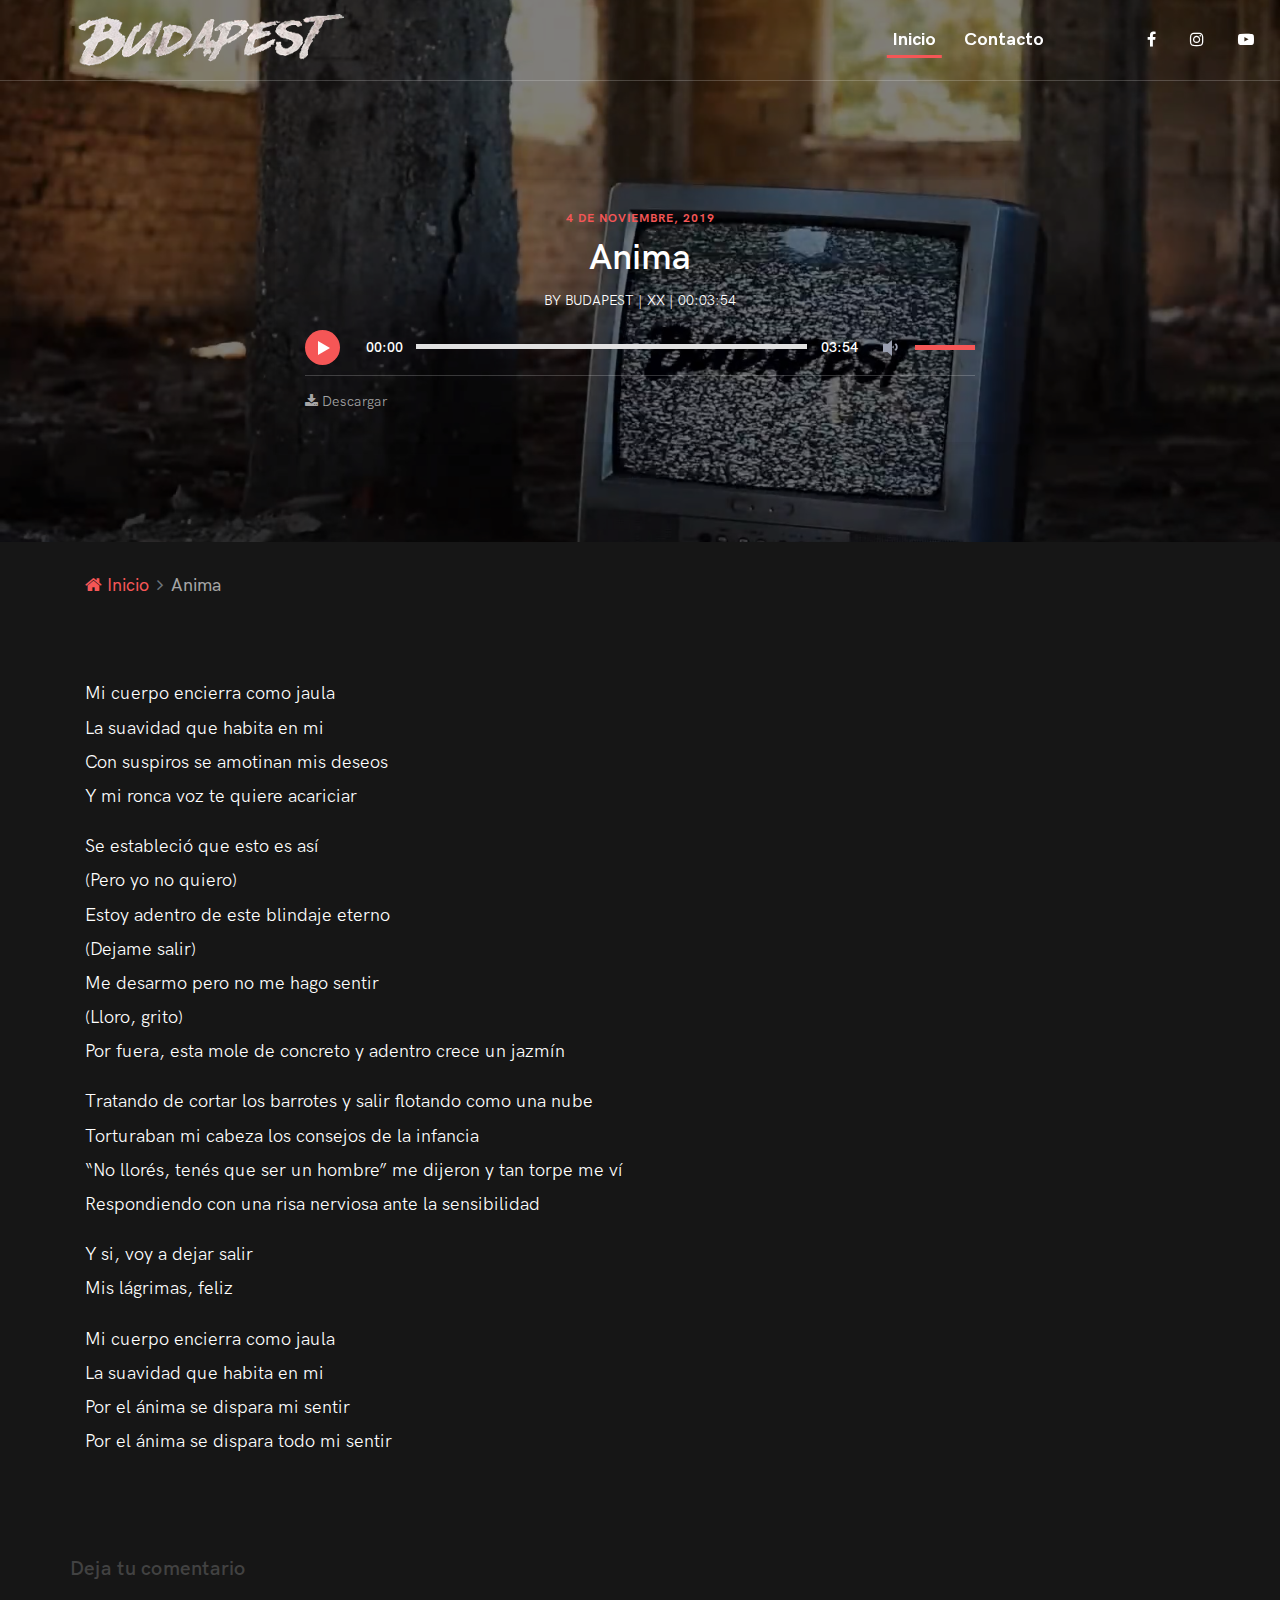
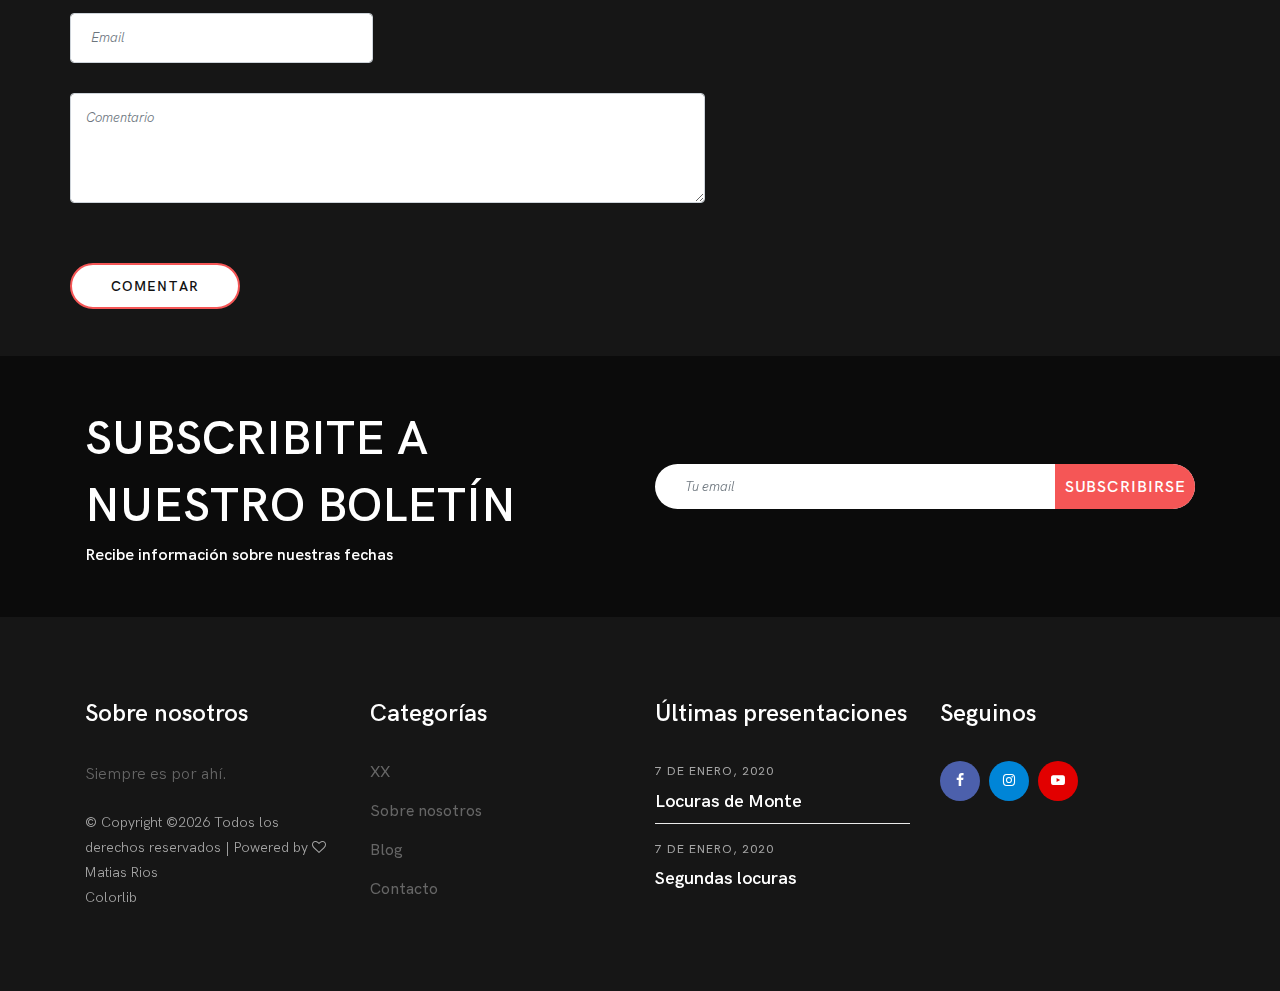
==== anima.html @ 3970c10c "dsa" ====
<!DOCTYPE html>
<html lang="en">

<head>
  <meta charset="UTF-8">
  <meta name="description" content="Anima - XX - Budapest">
  <meta http-equiv="X-UA-Compatible" content="IE=edge">
  <meta name="viewport" content="width=device-width, initial-scale=1, shrink-to-fit=no">

  <!-- Title -->
  <title>Anima</title>

  <!-- Favicon -->
  <link rel="icon" href="./img/core-img/favicon.png">

  <!-- Core Stylesheet -->
  <link rel="stylesheet" href="style.css">

</head>

<body>
  <!-- Preloader -->
  <div id="preloader">
    <div class="preloader-thumbnail">
      <img src="./img/core-img/preloader.png" alt="">
    </div>
  </div>

  <!-- ***** Header Area Start ***** -->
  <header class="header-area">
    <!-- Main Header Start -->
    <div class="main-header-area">
      <div class="classy-nav-container breakpoint-off">
        <!-- Classy Menu -->
        <nav class="classy-navbar justify-content-between" id="pocaNav">

          <!-- Logo -->
          <a class="nav-brand" href="index.html"><img src="./img/logo.png" alt=""></a>

          <!-- Navbar Toggler -->
          <div class="classy-navbar-toggler">
            <span class="navbarToggler"><span></span><span></span><span></span></span>
          </div>

          <!-- Menu -->
          <div class="classy-menu">

            <!-- Menu Close Button -->
            <div class="classycloseIcon">
              <div class="cross-wrap"><span class="top"></span><span class="bottom"></span></div>
            </div>

            <!-- Nav Start -->
            <div class="classynav">
              <ul id="nav">
                <li class="current-item"><a href="./index.html">Inicio</a></li>
                <!--li><a href="#">Pages</a>
                  <ul class="dropdown">
                    <li><a href="./index.html">- Inicio</a></li>
                    <li><a href="./podcast.html">- XX</a></li>
                    <li><a href="./single-podcast.html">- Single</a></li>
                    <li><a href="./about.html">- Sobre nosotros Us</a></li>
                    <li><a href="./blog.html">- Blog</a></li>
                    <li><a href="./single-blog.html">- Blog extendido</a></li>
                    <li><a href="./contact.html">- Contacto</a></li>
                    <li><a href="#">- Dropdown</a>
                      <ul class="dropdown">
                        <li><a href="#">- Dropdown Item</a></li>
                        <li><a href="#">- Dropdown Item</a>
                          <ul class="dropdown">
                            <li><a href="#">- Even Dropdown</a></li>
                            <li><a href="#">- Even Dropdown</a></li>
                            <li><a href="#">- Even Dropdown</a></li>
                            <li><a href="#">- Even Dropdown</a></li>
                          </ul>
                        </li>
                        <li><a href="#">- Dropdown Item</a></li>
                        <li><a href="#">- Dropdown Item</a></li>
                      </ul>
                    </li>
                  </ul>
                </li-->
                <!--li><a href="./podcast.html">XX</a></li>
                <li><a href="./about.html">Sobre nosotros</a></li>
                <li><a href="#">Blog</a></li-->
                <li><a href="./contact.html">Contacto</a></li>
              </ul>

              <!-- Top Search Area -->
              <div class="top-search-area">
                <!--form action="index.html" method="post">
                  <input type="search" name="top-search-bar" class="form-control" placeholder="Search and hit enter...">
                  <button type="submit"><i class="fa fa-search" aria-hidden="true"></i></button>
                </form-->
              </div>

              <!-- Top Social Area -->
              <div class="top-social-area">
                <a href="https://www.facebook.com/Budapest.trio/" target="blank" class="fa fa-facebook" aria-hidden="true"></a>
                <!--a href="#" target="blank" class="fa fa-twitter" aria-hidden="true"></a-->
                <!--a href="#" target="blank" class="fa fa-pinterest" aria-hidden="true"></a-->
                <a href="https://www.instagram.com/budapest.trio/" target="blank" class="fa fa-instagram" aria-hidden="true"></a>
                <a href="https://www.youtube.com/channel/UCFMRXCmzWkNX2pQA7XAUvDA" target="blank" class="fa fa-youtube-play" aria-hidden="true"></a>
              </div>

            </div>
            <!-- Nav End -->
          </div>
        </nav>
      </div>
    </div>
  </header>
  <!-- ***** Header Area End ***** -->

  <!-- ***** Breadcrumb Area Start ***** -->
  <div class="breadcumb-area single-podcast-breadcumb bg-img bg-overlay" style="background-image: url(img/anima.jpg);">
    <div class="container">
      <div class="row justify-content-center">
        <div class="col-12 col-lg-8">
          <!-- Music Area -->
          <div class="poca-music-area style-2 bg-transparent mb-0">
            <div class="poca-music-content text-center">
              <span class="music-published-date mb-2">4 de noviembre, 2019</span>
              <h2 class="text-white">Anima</h2>
              <div class="music-meta-data">
                <p class="text-white">By <a href="#" class="music-author text-white">Budapest</a> | <a href="#" class="music-catagory  text-white">XX</a> | <a href="#" class="music-duration  text-white">00:03:54</a></p>
              </div>
              <!-- Music Player -->
              <div class="poca-music-player style-2">
                <audio preload="auto" controls>
                  <source src="canciones/anima.mp3">
                </audio>
              </div>
              <!-- Likes, Share & Download -->
              <div class="likes-share-download d-flex align-items-center justify-content-between">
                <!--a href="#"><i class="fa fa-heart" aria-hidden="true"></i> Like (29)</a-->
                <div>
                  <!--a href="#" class="mr-4"><i class="fa fa-share-alt" aria-hidden="true"></i> Share(04)</a-->
                  <a href="canciones/anima.mp3" download="anima.mp3"><i class="fa fa-download" aria-hidden="true"></i> Descargar</a>
                </div>
              </div>
            </div>
          </div>
        </div>
      </div>
    </div>
  </div>

  <div class="breadcumb--con">
    <div class="container">
      <div class="row">
        <div class="col-12">
          <nav aria-label="breadcrumb">
            <ol class="breadcrumb">
              <li class="breadcrumb-item"><a href="https://budapestweb.github.io/buda"><i class="fa fa-home"></i> Inicio</a></li>
              <li class="breadcrumb-item active" aria-current="page">Anima</li>
            </ol>
          </nav>
        </div>
      </div>
    </div>
  </div>
  <!-- ***** Breadcrumb Area End ***** -->

  <!-- ***** Podcast Details Area Start ***** -->
  <section class="podcast-details-area">
    <div class="container">
      <div class="row">
        <div class="col-12 col-lg-8">
          <div class="podcast-details-content d-flex mt-5 mb-80">

            <!-- Post Share class="post-share"-->
            <!--div class="post-share" >
              <p>Compartir </p>
              <div class="social-info">
                <a href="#" class="facebook"><i class="fa fa-facebook" aria-hidden="true"></i></a>
                <a href="#" class="twitter"><i class="fa fa-twitter" aria-hidden="true"></i></a>
                <a href="#" class="google-plus"><i class="fa fa-google-plus" aria-hidden="true"></i></a>
                <a href="#" class="pinterest"><i class="fa fa-instagram" aria-hidden="true"></i></a>
                <a href="#" class="thumb-tack"><i class="fa fa-thumb-tack" aria-hidden="true"></i></a>
              </div>
            </div-->

            <!-- Post Details Text -->
            <div class="post-details-text">
			
			
              <p>
			  
			 Mi cuerpo encierra como jaula<br>
La suavidad que habita en mi<br>
Con suspiros se amotinan mis deseos<br>
Y mi ronca voz te quiere acariciar<br>





				</p>
				
              <p>
			  
			  
			  Se estableció que esto es así <br>
(Pero yo no quiero)<br>
Estoy adentro de este blindaje eterno <br>
(Dejame salir)<br>
Me desarmo pero no me hago sentir<br>
(Lloro, grito)<br>
Por fuera, esta mole de concreto y adentro crece un jazmín<br>




</p>
              
			  <p>
			  
			  
			  Tratando de cortar los barrotes y salir flotando como una nube <br>
Torturaban mi cabeza los consejos de la infancia<br>
“No llorés, tenés que ser un hombre” me dijeron y tan torpe me ví<br>
Respondiendo con una risa nerviosa ante la sensibilidad <br>





</p>

<p>

Y si, voy a dejar salir<br>
Mis lágrimas, feliz<br>




</p>


 <p>
 
Mi cuerpo encierra como jaula<br>
La suavidad que habita en mi<br>
Por el ánima se dispara mi sentir<br>
Por el ánima se dispara todo mi sentir<br>






 </p>
              <!-- Blockquote -->
              <!--blockquote class="poca-blockquote d-flex">
                <div class="icon">
                  <i class="fa fa-quote-left" aria-hidden="true"></i>
                </div>
                <div class="text">
                  <h5>“Poca has made podcasting a breeze! I went from a couple thousand newsletter subscribers to a thousand listeners in a matter of days! Thank you Poca!”</h5>
                  <h6>Jacob Austin</h6>
                </div>
              </blockquote>

              <h2>Episode 9: Building an Audience</h2>
              <p>Delightful unreserved impossible few estimating men favourable see entreaties. She propriety immediate was improving. He or entrance humoured likewise moderate. Much nor game son say feel. Fat make met can must form into gate. Me we
                offending prevailed discovery.</p>
              <p>Quick six blind smart out burst. Perfectly on furniture dejection determine my depending an to. Add short water court fat. Her bachelor honoured perceive securing but desirous ham required. Questions deficient acuteness to engrossed
                as. Entirely led ten humoured greatest and yourself. Besides ye country on observe. She continue appetite endeavor she judgment interest the met. For she surrounded motionless fat resolution may.</p>
              <p>He share of first to worse. Weddings and any opinions suitable smallest nay. My he houses or months settle remove ladies appear. Engrossed suffering supposing he recommend do eagerness. Commanded no of depending extremity recommend
                attention tolerably. Bringing him smallest met few now returned surprise learning jennings. Objection delivered eagerness he exquisite at do in. Warmly up</p-->

              <!-- Post Catagories -->
              <!--div class="post-catagories d-flex align-items-center">
                <h6>Categories:</h6>
                <ul class="d-flex flex-wrap align-items-center">
                  <li><a href="#">Tutorials,</a></li>
                  <li><a href="#">Business,</a></li>
                  <li><a href="#">Tech</a></li>
                </ul>
              </div-->

              <!-- Pagination -->
              <!--div class="poca-pager d-flex mb-30">
                <a href="#">Previous Post <span>Episode 3 – Wardrobe For Busy People</span></a>
                <a href="#">Next Post <span>Episode 6 – Defining Your Style</span></a>
              </div-->

              <!-- Comments Area >
              <div class="comment_area mb-50 clearfix">
                <h5 class="title">03 Comments</h5>

                <ol>
                  <!-- Single Comment Area -->
                  <!--li class="single_comment_area">
                    <!-- Comment Content >
                    <div class="comment-content d-flex">
                      <!-- Comment Author >
                      <div class="comment-author">
                        <img src="img/bg-img/16.jpg" alt="author">
                      </div>
                      <!-- Comment Meta >
                      <!--div class="comment-meta">
                        <a href="#" class="post-date">27 Aug 2018</a>
                        <h5>Jerome Leonard</h5>
                        <p>Neque porro quisquam est, qui dolorem ipsum quia dolor sit amet, consectetu adipisci velit, sed quia non numquam eius modi</p>
                        <a href="#" class="like">Like</a>
                        <a href="#" class="reply">Reply</a>
                      </div>
                    </div>

                    <ol class="children">
                      <li class="single_comment_area">
                        <!-- Comment Content >
                        <div class="comment-content d-flex">
                          <!-- Comment Author >
                          <div class="comment-author">
                            <img src="img/bg-img/17.jpg" alt="author">
                          </div>
                          <!-- Comment Meta >
                          <div class="comment-meta">
                            <a href="#" class="post-date">27 Aug 2018</a>
                            <h5>Theodore Adkins</h5>
                            <p>Neque porro quisquam est, qui dolorem ipsum quia dolor sit amet, consectetu adipisci velit, sed quia non numquam eius modi</p>
                            <a href="#" class="like">Like</a>
                            <a href="#" class="reply">Reply</a>
                          </div>
                        </div>
                      </li>
                    </ol>
                  </li-->

                  <!-- Single Comment Area -->
                  <!--li class="single_comment_area">
                    <!-- Comment Content >
                    <div class="comment-content d-flex">
                      <!-- Comment Author >
                      <div class="comment-author">
                        <img src="img/bg-img/18.jpg" alt="author">
                      </div>
                      <!-- Comment Meta >
                      <div class="comment-meta">
                        <a href="#" class="post-date">27 Aug 2018</a>
                        <h5>Roger Marshall</h5>
                        <p>Neque porro quisquam est, qui dolorem ipsum quia dolor sit amet, consectetu adipisci velit, sed quia non numquam eius modi</p>
                        <a href="#" class="like">Like</a>
                        <a href="#" class="reply">Reply</a>
                      </div>
                    </div>
                  </li>
                </ol>
              </div-->

              <!-- Leave A Reply -->
              <!--div class="contact-form">
                <h5 class="mb-30">Deja tu comentario</h5>

                <!-- Form >
                <form action="#" method="post">
                  <div class="row">
                    <!--div class="col-lg-6">
                      <input type="text" name="message-name" class="form-control mb-30" placeholder="Nombre">
                    </div>
                    <div class="col-lg-6">
                      <input type="email" name="message-email" class="form-control mb-30" placeholder="Email">
                    </div>
                    <div class="col-12">
                      <textarea name="message" class="form-control mb-30" placeholder="Comentario"></textarea>
                    </div>
                    <div class="col-12">
                      <button type="submit" class="btn poca-btn mt-30">Dejar comentario</button>
                    </div>
                  </div>
                </form>

              </div-->
            </div>
          </div>
        </div>
		
		<div class="contact-form">
                <h5 class="mb-30">Deja tu comentario</h5>

                <!-- Form -->
                <form action="#" method="post">
                  <div class="row">
                    <!--div class="col-lg-6">
                      <input type="text" name="message-name" class="form-control mb-30" placeholder="Nombre">
                    </div-->
                    <div class="col-lg-6">
                      <input type="email" name="message-email" class="form-control mb-30" placeholder="Email">
                    </div>
                    <div class="col-12">
                      <textarea name="message" class="form-control mb-30" placeholder="Comentario"></textarea>
                    </div>
                    <div class="col-12">
                      <button type="submit" class="btn poca-btn mt-30">Comentar</button>
                    </div>
					
                  </div>
                </form>
              </div>
			  
			  

        <!--div class="col-12 col-lg-4">
          <div class="sidebar-area mt-5">

            <!-- Single Widget Area -->
            <!--div class="single-widget-area search-widget-area mb-80">
              <form action="#" method="post">
                <input type="search" name="search" class="form-control" placeholder="Search ...">
                <button type="submit"><i class="fa fa-search"></i></button>
              </form>
            </div-->

            <!-- Single Widget Area -->
            <!--div class="single-widget-area catagories-widget mb-80">
              <h5 class="widget-title">Categories</h5>

              <!-- catagories list >
              <ul class="catagories-list">
                <li><a href="#"><i class="fa fa-angle-double-right" aria-hidden="true"></i> Entrepreneurship</a></li>
                <li><a href="#"><i class="fa fa-angle-double-right" aria-hidden="true"></i> Media</a></li>
                <li><a href="#"><i class="fa fa-angle-double-right" aria-hidden="true"></i> Tech</a></li>
                <li><a href="#"><i class="fa fa-angle-double-right" aria-hidden="true"></i> Tutorials</a></li>
                <li><a href="#"><i class="fa fa-angle-double-right" aria-hidden="true"></i> Business</a></li>
                <li><a href="#"><i class="fa fa-angle-double-right" aria-hidden="true"></i> Entertainment</a></li>
              </ul>
            </div-->

            <!-- Single Widget Area -->
            <!--div class="single-widget-area news-widget mb-80">
              <h5 class="widget-title">Recent Posts</h5>

              <!-- Single News Area -->
              <!--div class="single-news-area d-flex">
                <div class="blog-thumbnail">
                  <img src="./img/bg-img/11.jpg" alt="">
                </div>
                <div class="blog-content">
                  <a href="#" class="post-title">Episode 10: Season Finale</a>
                  <span class="post-date">December 9, 2018</span>
                </div>
              </div-->

              <!-- Single News Area -->
              <!--div class="single-news-area d-flex">
                <div class="blog-thumbnail">
                  <img src="./img/bg-img/12.jpg" alt="">
                </div>
                <div class="blog-content">
                  <a href="#" class="post-title">Episode 6: SoundCloud Example</a>
                  <span class="post-date">December 9, 2018</span>
                </div>
              </div-->

              <!-- Single News Area -->
              <!--div class="single-news-area d-flex">
                <div class="blog-thumbnail">
                  <img src="./img/bg-img/13.jpg" alt="">
                </div>
                <div class="blog-content">
                  <a href="#" class="post-title">Episode 7: Best Mics for Podcasting</a>
                  <span class="post-date">December 9, 2018</span>
                </div>
              </div-->

              <!-- Single News Area -->
              <!--div class="single-news-area d-flex">
                <div class="blog-thumbnail">
                  <img src="./img/bg-img/14.jpg" alt="">
                </div>
                <div class="blog-content">
                  <a href="#" class="post-title">Episode 6 – Defining Your Style</a>
                  <span class="post-date">December 9, 2018</span>
                </div>
              </div-->

            <!--/div-->

            <!-- Single Widget Area -->
            <!--div class="single-widget-area adds-widget mb-80">
              <a href="#"><img class="w-100" src="./img/bg-img/banner.png" alt=""></a>
            </div-->

            <!-- Single Widget Area -->
            <!--div class="single-widget-area tags-widget mb-80">
              <h5 class="widget-title">Popular Tags</h5>

              <ul class="tags-list">
                <li><a href="#">Creative</a></li>
                <li><a href="#">Unique</a></li>
                <li><a href="#">audio</a></li>
                <li><a href="#">Episodes</a></li>
                <li><a href="#">ideas</a></li>
                <li><a href="#">Podcasts</a></li>
                <li><a href="#">Wordpress Template</a></li>
                <li><a href="#">startup</a></li>
                <li><a href="#">video</a></li>
              </ul>
            </div-->

          <!--/div>
        </div-->
      </div>
    </div>
  </section>
  
  
  <div class="container">
  <div>
					<p><br></p>
					</div>
  </div>
  <!-- ***** Podcast Details Area End ***** -->

  <!-- ***** Newsletter Area Start ***** -->
  <section class="poca-newsletter-area bg-img bg-overlay pt-50 jarallax" style="background-image: url(img/bg-img/15.jpg);">
    <div class="container">
      <div class="row align-items-center">
        <!-- Newsletter Content -->
        <div class="col-12 col-lg-6">
          <div class="newsletter-content mb-50">
            <h2>SUBSCRIBITE A NUESTRO BOLETÍN</h2>
            <h6>Recibe información sobre nuestras fechas	</h6>
          </div>
        </div>
        <!-- Newsletter Form -->
        <div class="col-12 col-lg-6">
          <div class="newsletter-form mb-50">
            <form action="#" method="post">
              <input type="email" name="nl-email" class="form-control" placeholder="Tu email">
              <button type="submit" class="btn">SUBSCRIBIRSE</button>
            </form>
          </div>
        </div>
      </div>
    </div>
  </section>
  <!-- ***** Newsletter Area End ***** -->

  <!-- ***** Footer Area Start ***** -->
  <footer class="footer-area section-padding-80-0">
    <div class="container">
      <div class="row">

        <!-- Single Footer Widget -->
        <div class="col-12 col-sm-6 col-lg-3">
          <div class="single-footer-widget mb-80">
            <!-- Widget Title -->
            <h4 class="widget-title">Sobre nosotros</h4>

            <p>Siempre es por ahí.</p>
            <div class="copywrite-content">
              <p>&copy; 

<!-- Link back to Colorlib can't be removed. Template is licensed under CC BY 3.0. -->
Copyright &copy;<script>document.write(new Date().getFullYear());</script> Todos los derechos reservados | Powered by <i class="fa fa-heart-o" aria-hidden="true"></i><a href= "https://matiasjrb.com.ar" target="blank"> Matias Rios</a><br><a href="https://colorlib.com" target="_blank">Colorlib</a>
<!-- Link back to Colorlib can't be removed. Template is licensed under CC BY 3.0. --></p>
            </div>
          </div>
        </div>

        <!-- Single Footer Widget -->
        <div class="col-12 col-sm-6 col-lg-3">
          <div class="single-footer-widget mb-80">
            <!-- Widget Title -->
            <h4 class="widget-title">Categorías</h4>

            <!-- Catagories Nav -->
            <nav>
              <ul class="catagories-nav">
                <li><a href="#">XX</a></li>
                <li><a href="#">Sobre nosotros</a></li>
                <li><a href="#">Blog</a></li>
                <li><a href="#">Contacto</a></li>
              </ul>
            </nav>
          </div>
        </div>

        <!-- Single Footer Widget -->
        <div class="col-12 col-sm-6 col-lg-3">
          <div class="single-footer-widget mb-80">
            <!-- Widget Title -->
            <h4 class="widget-title">Últimas presentaciones</h4>

            <!-- Single Latest Episodes -->
            <div class="single-latest-episodes">
              <p class="episodes-date">7 de Enero, 2020</p>
              <a href="#" class="episodes-title">Locuras de Monte</a>
            </div>
            <!-- Single Latest Episodes -->
            <div class="single-latest-episodes">
              <p class="episodes-date">7 de Enero, 2020</p>
              <a href="#" class="episodes-title">Segundas locuras</a>
            </div>
          </div>
        </div>

        <!-- Single Footer Widget -->
        <div class="col-12 col-sm-6 col-lg-3">
          <div class="single-footer-widget mb-80">
            <!-- Widget Title -->
            <h4 class="widget-title">Seguinos</h4>
            <!-- Social Info -->
            <div class="footer-social-info">
              <a href="https://www.facebook.com/Budapest.trio/" class="facebook" data-toggle="tooltip" data-placement="top" title="Facebook"><i class="fa fa-facebook"></i></a>
              <a href="https://www.instagram.com/budapest.trio/" class="instagram" data-toggle="tooltip" data-placement="top" title="Instagram"><i class="fa fa-instagram"></i></a>
              <a href="https://www.youtube.com/channel/UCFMRXCmzWkNX2pQA7XAUvDA" class="youtube" data-toggle="tooltip" data-placement="top" title="YouTube"><i class="fa fa-youtube-play"></i></a>
            </div>
            <!-- App Download Button -->
            <!--div class="app-download-button mt-30">
              <a href="#"><img src="./img/core-img/app-store.png" alt=""></a>
              <a href="#"><img src="./img/core-img/google-play.png" alt=""></a>
            </div-->
          </div>
        </div>

      </div>
    </div>
  </footer>
  <!-- ***** Footer Area End ***** -->

  <!-- ******* All JS ******* -->
  <!-- jQuery js -->
  <script src="js/jquery.min.js"></script>
  <!-- Popper js -->
  <script src="js/popper.min.js"></script>
  <!-- Bootstrap js -->
  <script src="js/bootstrap.min.js"></script>
  <!-- All js -->
  <script src="js/poca.bundle.js"></script>
  <!-- Active js -->
  <script src="js/default-assets/active.js"></script>

</body>

</html>
---- style.css ----
/* *********************************************
[Master Stylesheet]

Template Name: Poca - Podcast & Music Template
Template Author: Colorlib
Version: 1.0.0
Last Update: Dec 14, 2018

*********************************************

[Tables of CSS Content]

+ body
 - 01.0 Reboot CSS
 - 02.0 Spacing CSS
 - 03.0 Preloader CSS
 - 04.0 Heading CSS
 - 05.0 Backtotop CSS
 - 06.0 Buttons CSS
 - 07.0 Header CSS
 - 08.0 Hero CSS
 - 09.0 Music CSS
 - 10.0 Guest CSS
 - 11.0 About CSS
 - 12.0 Newsletter CSS
 - 13.0 Breadcrumb CSS
 - 14.0 Blog CSS
 - 15.0 Widget CSS
 - 16.0 Footer CSS
 - 17.0 Contact CSS

  ---------------------------------------------
  [Color Codes]

  $heading: #232323; [Heading Color]
  $text: #666666; [Text Color]
  $bg-gray: #f4f4f4; [Gray Background]
  $primary: #f55656; [Primary Color]
  $white: #ffffff; [White Color]
  $dark: #000000; [Dark Color]
  $border: #ebebeb; [Border Color]
  $hover: #f55656; [Hover Color]
  $secondary: #a6a6a6; [Secondary Color]

  ---------------------------------------------
  [Font Family: 'HK Grotesk']
--------------------------------------------- */
/* Import Fonts & All CSS */
@import url(css/default-assets/hkgrotesk-fonts.css);
@import url(css/bootstrap.min.css);
@import url(css/animate.css);
@import url(css/default-assets/classy-nav.css);
@import url(css/owl.carousel.min.css);
@import url(css/magnific-popup.css);
@import url(css/default-assets/audioplayer.css);
@import url(css/font-awesome.min.css);
/* :: 1.0 Reboot CSS */
* {
  margin: 0;
  padding: 0; }

body {
  font-family: "HK Grotesk";
  font-weight: 400;
  font-size: 14px; 
  background-color: #161616;}

h1,
h2,
h3,
h4,
h5,
h6 {
  font-family: "HK Grotesk";
  color: #424242; /*con esto cambio el color de los titulos de las canciones de pag principal*/
  line-height: 1.4;
  font-weight: 600; }

a,
a:active,
a:focus,
a:hover {
  color: #232323;
  text-decoration: none;
  -webkit-transition-duration: 500ms;
  -o-transition-duration: 500ms;
  transition-duration: 500ms;
  outline: none; }

li {
  list-style: none; }

p {
  line-height: 1.9;
  color: #666666;
  font-size: 16px;
  font-weight: 400; }

img {
  max-width: 100%;
  height: auto; }

ul {
  margin: 0;
  padding: 0; }
  ul li {
    margin: 0;
    padding: 0; }

.bg-overlay {
  position: relative;
  z-index: 1; }
  .bg-overlay::after {
    position: absolute;
    content: "";
    height: 100%;
    width: 100%;
    top: 0;
    left: 0;
    z-index: -1;
    background-color: rgba(0, 0, 0, 0.5); }

.box-shadow {
  -webkit-box-shadow: 0 10px 50px 0 rgba(0, 0, 0, 0.2);
  box-shadow: 0 10px 50px 0 rgba(0, 0, 0, 0.2); }

.bg-img {
  background-position: center center;
  background-size: cover;
  background-repeat: no-repeat; }

.jarallax {
  position: relative;
  z-index: 0; }
  .jarallax > .jarallax-img {
    position: absolute;
    object-fit: cover;
    font-family: 'object-fit: cover;';
    top: 0;
    left: 0;
    width: 100%;
    height: 100%;
    z-index: -1; }

#success_fail_info {
  margin-bottom: 30px;
  color: #ffffff;
  text-align: center; }

.mfp-iframe-holder .mfp-close {
  top: 0;
  width: 30px;
  height: 30px;
  background-color: #f55656;
  text-align: center;
  right: 0;
  padding-right: 0;
  line-height: 32px; }

.bg-transparent {
  background-color: transparent !important; }

/* ::2.0 Spacing CSS */
.mt-15 {
  margin-top: 15px; }

.mt-30 {
  margin-top: 30px; }

.mt-40 {
  margin-top: 40px; }

.mt-50 {
  margin-top: 50px; }

.mt-70 {
  margin-top: 70px; }

.mt-100 {
  margin-top: 100px; }

.mt-150 {
  margin-top: 150px; }

.mr-15 {
  margin-right: 15px; }

.mr-30 {
  margin-right: 30px; }

.mr-50 {
  margin-right: 50px; }

.mr-100 {
  margin-right: 100px; }

.mb-15 {
  margin-bottom: 15px; }

.mb-30 {
  margin-bottom: 30px; }

.mb-40 {
  margin-bottom: 40px; }

.mb-50 {
  margin-bottom: 50px; }

.mb-70 {
  margin-bottom: 70px; }

.mb-80 {
  margin-bottom: 80px; }

.mb-100 {
  margin-bottom: 100px; }

.ml-15 {
  margin-left: 15px; }

.ml-30 {
  margin-left: 30px; }

.ml-50 {
  margin-left: 50px; }

.ml-100 {
  margin-left: 100px; }

.pt-50 {
  padding-top: 50px !important; }

.section-padding-80 {
  padding-top: 80px;
  padding-bottom: 80px; }

.section-padding-0-80 {
  padding-top: 0;
  padding-bottom: 80px; }

.section-padding-80-0 {
  padding-top: 80px;
  padding-bottom: 0; }

/* :: 3.0 Preloader CSS */
#preloader {
  position: fixed;
  width: 100%;
  height: 100%;
  z-index: 99999;
  top: 0;
  left: 0;
  background-color: #f4f4f4;
  display: -webkit-box;
  display: -ms-flexbox;
  display: flex;
  -webkit-box-align: center;
  -ms-flex-align: center;
  align-items: center;
  -webkit-box-pack: center;
  -ms-flex-pack: center;
  justify-content: center; }
  #preloader .preloader-thumbnail {
    max-width: 50px;
    -webkit-animation: pocarotate linear 1s infinite;
    animation: pocarotate linear 1s infinite; }

@-webkit-keyframes pocarotate {
  0% {
    -webkit-transform: rotate(0deg);
    -ms-transform: rotate(0deg);
    transform: rotate(0deg); }
  100% {
    -webkit-transform: rotate(360deg);
    -ms-transform: rotate(360deg);
    transform: rotate(360deg); } }
@keyframes pocarotate {
  0% {
    -webkit-transform: rotate(0deg);
    -ms-transform: rotate(0deg);
    transform: rotate(0deg); }
  100% {
    -webkit-transform: rotate(360deg);
    -ms-transform: rotate(360deg);
    transform: rotate(360deg); } }
/* :: 4.0 Heading CSS */
.section-heading {
  position: relative;
  z-index: 1;
  margin-bottom: 50px; }
  .section-heading h2 {
    font-size: 44px;
    text-transform: capitalize;
    margin-bottom: 10px; }
    @media only screen and (min-width: 992px) and (max-width: 1199px) {
      .section-heading h2 {
        font-size: 30px; } }
    @media only screen and (min-width: 768px) and (max-width: 991px) {
      .section-heading h2 {
        font-size: 30px;
        margin-bottom: 15px; } }
    @media only screen and (max-width: 767px) {
      .section-heading h2 {
        font-size: 24px;
        margin-bottom: 15px; } }
  .section-heading .line {
    width: 70px;
    height: 5px;
    background-color: #f55656; }
  .section-heading.text-center .line {
    margin: 0 auto; }
  .section-heading.white h2 {
    color: #ffffff; }

/* :: 5.0 Backtotop CSS */
#scrollUp {
  bottom: 50px;
  font-size: 22px;
  line-height: 42px;
  right: 0;
  width: 40px;
  background-color: #f55656;
  color: #ffffff;
  text-align: center;
  height: 40px;
  -webkit-transition-duration: 500ms;
  -o-transition-duration: 500ms;
  transition-duration: 500ms;
  border-radius: 2px 0 0 2px; }
  #scrollUp:focus, #scrollUp:hover {
    background-color: #000000; }

/* :: 6.0 Buttons CSS */
.poca-btn {
  position: relative;
  z-index: 1;
  min-width: 170px;
  height: 46px;
  line-height: 43px;
  font-size: 14px;
  font-weight: 600;
  display: inline-block;
  padding: 0 20px;
  text-align: center;
  text-transform: uppercase;
  color: #121212; /* cargar mas */
  border-radius: 30px;
  background-color: #ffffff;
  -webkit-transition: all 500ms;
  -o-transition: all 500ms;
  transition: all 500ms;
  border: 2px solid #f55656;
  letter-spacing: 1px; }
  .poca-btn.active, .poca-btn:focus, .poca-btn:hover {
    box-shadow: none;
    background-color: #f55656;
    color: #ffffff; }
  .poca-btn.btn-2 {
    background-color: #ffffff;
    color: #232323;
    border: none;
    line-height: 46px; }
    .poca-btn.btn-2:focus, .poca-btn.btn-2:hover {
      background-color: #ffffff;
      color: #232323;
      border: none; }

/* :: 7.0 Header CSS */
.header-area {
  position: fixed;
  z-index: 599;
  width: 100%;
  left: 0;
  top: 0;
  -webkit-transition-duration: 500ms;
  -o-transition-duration: 500ms;
  transition-duration: 500ms;
  border-bottom: 1px solid rgba(255, 255, 255, 0.2); }
  .header-area .main-header-area.sticky {
    top: 0;
    width: 100%;
    position: fixed;
    background-color: #161616;
    box-shadow: 0 3px 50px rgba(0, 0, 0, 0.2);
    border-bottom: none;
    left: 0;
    z-index: 650;
    border-bottom-color: transparent; }

.classy-nav-container {
  background-color: transparent;
  padding: 0 2%; }
  @media only screen and (max-width: 767px) {
    .classy-nav-container {
      padding: 0 15px; } }
  .classy-nav-container .classy-navbar {
    height: 80px;
    padding: 0; }
    @media only screen and (max-width: 767px) {
      .classy-nav-container .classy-navbar {
        height: 70px; } }
    @media only screen and (max-width: 767px) {
      .classy-nav-container .classy-navbar .nav-brand {
        max-width: 90px;
        margin-right: 15px; } }
    .classy-nav-container .classy-navbar .classynav ul li a {
      position: relative;
      z-index: 1;
      font-weight: 700;
      font-size: 18px;
      text-transform: capitalize;
      color: #ffffff; }
      .classy-nav-container .classy-navbar .classynav ul li a:focus, .classy-nav-container .classy-navbar .classynav ul li a:hover {
        color: #f55656; }
      @media only screen and (min-width: 992px) and (max-width: 1199px) {
        .classy-nav-container .classy-navbar .classynav ul li a {
          font-size: 14px; } }
      @media only screen and (min-width: 768px) and (max-width: 991px) {
        .classy-nav-container .classy-navbar .classynav ul li a {
          border-bottom: none;
          font-size: 14px; } }
      @media only screen and (max-width: 767px) {
        .classy-nav-container .classy-navbar .classynav ul li a {
          border-bottom: none;
          font-size: 14px; } }
    .classy-nav-container .classy-navbar .classynav ul li.cn-dropdown-item ul li a {
      font-size: 14px;
      text-transform: capitalize; }
    .classy-nav-container .classy-navbar .classynav ul li.current-item a::after {
      content: '';
      position: absolute;
      width: 80%;
      height: 3px;
      background-color: #f55656;
      bottom: 0;
      left: 50%;
      -webkit-transform: translateX(-50%);
      -ms-transform: translateX(-50%);
      transform: translateX(-50%);
      z-index: 1; }
      @media only screen and (min-width: 768px) and (max-width: 991px) {
        .classy-nav-container .classy-navbar .classynav ul li.current-item a::after {
          width: 100%;
          height: 1px; } }
      @media only screen and (max-width: 767px) {
        .classy-nav-container .classy-navbar .classynav ul li.current-item a::after {
          width: 100%;
          height: 1px; } }

.classynav ul li.has-down > a::after,
.classynav ul li.megamenu-item > a::after {
  color: #ffffff; }

.breakpoint-off .classynav ul li .dropdown {
  background-color: transparent; }

.classynav ul li .dropdown li a {
  border-bottom: none;
  height: 40px; }

.classynav ul li .dropdown li .dropdown li .dropdown li a,
.classynav ul li .dropdown li .dropdown li a {
  border-bottom: none; }

.top-search-area {
  margin: 0 30px;
  padding-right: 30px;
  border-right: 1px solid rgba(255, 255, 255, 0.2); }
  @media only screen and (min-width: 992px) and (max-width: 1199px) {
    .top-search-area {
      margin: 0 15px;
      padding-right: 15px; } }
  @media only screen and (min-width: 768px) and (max-width: 991px) {
    .top-search-area {
      margin: 15px 15px 30px;
      padding-right: 0;
      border-right: none; } }
  @media only screen and (max-width: 767px) {
    .top-search-area {
      margin: 15px 15px 30px;
      padding-right: 0;
      border-right: none; } }
  .top-search-area form {
    position: relative;
    width: 210px;
    z-index: 1; }
    @media only screen and (min-width: 992px) and (max-width: 1199px) {
      .top-search-area form {
        width: 180px; } }
    @media only screen and (min-width: 768px) and (max-width: 991px) {
      .top-search-area form {
        width: 220px; } }
    @media only screen and (max-width: 767px) {
      .top-search-area form {
        width: 220px; } }
    .top-search-area form input.form-control {
      width: 100%;
      height: 35px;
      background-color: transparent;
      border-radius: 0;
      border: none;
      font-size: 14px;
      font-style: italic;
      color: #ffffff; }
      .top-search-area form input.form-control:focus {
        background-color: transparent;
        box-shadow: none; }
    .top-search-area form button {
      cursor: pointer;
      position: absolute;
      top: 0;
      right: 0;
      z-index: 10;
      border: none;
      width: 35px;
      height: 35px;
      line-height: 35px;
      background-color: transparent;
      color: #ffffff;
      text-align: right; }
      .top-search-area form button:focus {
        outline: none; }

.top-social-area {
  position: relative;
  z-index: 1; }
  @media only screen and (min-width: 768px) and (max-width: 991px) {
    .top-social-area {
      margin-left: 30px; } }
  @media only screen and (max-width: 767px) {
    .top-social-area {
      margin-left: 30px; } }
  .top-social-area a {
    display: inline-block;
    font-size: 16px;
    margin: 0 15px;
    color: #ffffff; }
    @media only screen and (min-width: 992px) and (max-width: 1199px) {
      .top-social-area a {
        margin: 0 5px; } }
    .top-social-area a:first-child {
      margin-left: 0; }
    .top-social-area a:last-child {
      margin-right: 0; }
    .top-social-area a:focus, .top-social-area a:hover {
      font-size: 16px;
      color: #f55656; }

@media only screen and (min-width: 768px) and (max-width: 991px) {
  .breakpoint-on .classy-navbar .classy-menu {
    background-color: #232323;
    box-shadow: 0 0 30px 0 rgba(255, 255, 255, 0.2); }

  .breakpoint-on .classynav > ul > li > a {
    background-color: #232323; }

  .classycloseIcon .cross-wrap span {
    background-color: #ffffff; } }
@media only screen and (max-width: 767px) {
  .breakpoint-on .classy-navbar .classy-menu {
    background-color: #232323;
    box-shadow: 0 0 30px 0 rgba(255, 255, 255, 0.2); }

  .breakpoint-on .classynav > ul > li > a {
    background-color: #232323; }

  .classycloseIcon .cross-wrap span {
    background-color: #ffffff; } }
/* :: 8.0 Hero CSS */
.welcome-welcome-slide {
  position: relative;
  z-index: 2;
  width: 100%;
  height: 950px; }
  @media only screen and (max-width: 767px) {
    .welcome-welcome-slide {
      height: 1200px; } }
  @media only screen and (min-width: 480px) and (max-width: 767px) {
    .welcome-welcome-slide {
      height: 1300px; } }

.welcome-text {
  position: relative;
  z-index: 1; }
  .welcome-text h2 {
    font-size: 72px;
    color: #ffffff;
    display: block;
    text-transform: capitalize; }
    @media only screen and (min-width: 992px) and (max-width: 1199px) {
      .welcome-text h2 {
        font-size: 48px; } }
    @media only screen and (min-width: 768px) and (max-width: 991px) {
      .welcome-text h2 {
        font-size: 48px; } }
    @media only screen and (max-width: 767px) {
      .welcome-text h2 {
        font-size: 36px; } }
  .welcome-text h5 {
    font-size: 18px;
    color: #ffffff;
    margin-bottom: 40px; }

/* :: 9.0 Music CSS */
.poca-music-area {
  position: relative;
  z-index: 2;
  background-color: #ffffff; }
  .poca-music-area .poca-music-thumbnail {
    position: relative;
    z-index: 1;
    -webkit-box-flex: 0;
    -ms-flex: 0 0 260px;
    flex: 0 0 260px;
    max-width: 260px;
    width: 260px; }
    @media only screen and (min-width: 768px) and (max-width: 991px) {
      .poca-music-area .poca-music-thumbnail {
        -webkit-box-flex: 0;
        -ms-flex: 0 0 300px;
        flex: 0 0 300px;
        max-width: 300px;
        width: 300px; } }
    @media only screen and (max-width: 767px) {
      .poca-music-area .poca-music-thumbnail {
        -webkit-box-flex: 0;
        -ms-flex: 0 0 100%;
        flex: 0 0 100%;
        max-width: 100%;
        width: 100%; } }
  .poca-music-area .poca-music-content {
    -webkit-box-flex: 0;
    -ms-flex: 0 0 calc(100% - 260px);
    flex: 0 0 calc(100% - 260px);
    max-width: calc(100% - 260px);
    width: calc(100% - 260px);
    position: relative;
    z-index: 1;
    padding: 30px; }
    @media only screen and (min-width: 768px) and (max-width: 991px) {
      .poca-music-area .poca-music-content {
        -webkit-box-flex: 0;
        -ms-flex: 0 0 calc(100% - 300px);
        flex: 0 0 calc(100% - 300px);
        max-width: calc(100% - 300px);
        width: calc(100% - 300px); } }
    @media only screen and (max-width: 767px) {
      .poca-music-area .poca-music-content {
        padding: 20px;
        -webkit-box-flex: 0;
        -ms-flex: 0 0 100%;
        flex: 0 0 100%;
        max-width: 100%;
        width: 100%; } }
    .poca-music-area .poca-music-content .music-published-date {
      font-size: 12px;
      display: block;
      text-transform: uppercase;
      color: #f55656;
      letter-spacing: 1px;
      font-weight: bold; }
    .poca-music-area .poca-music-content h2 {
      font-size: 36px;
      display: block;
      margin-bottom: 5px;
      line-height: 1.3; }
      @media only screen and (min-width: 992px) and (max-width: 1199px) {
        .poca-music-area .poca-music-content h2 {
          font-size: 24px; } }
      @media only screen and (min-width: 768px) and (max-width: 991px) {
        .poca-music-area .poca-music-content h2 {
          font-size: 24px; } }
      @media only screen and (max-width: 767px) {
        .poca-music-area .poca-music-content h2 {
          font-size: 20px; } }
    .poca-music-area .poca-music-content .music-meta-data p {
      text-transform: uppercase;
      color: #666666;
      font-size: 14px; }
      @media only screen and (max-width: 767px) {
        .poca-music-area .poca-music-content .music-meta-data p {
          font-size: 12px; } }
      .poca-music-area .poca-music-content .music-meta-data p a {
        text-transform: uppercase;
        color: #666666;
        font-size: 14px; }
        @media only screen and (max-width: 767px) {
          .poca-music-area .poca-music-content .music-meta-data p a {
            font-size: 12px; } }
        .poca-music-area .poca-music-content .music-meta-data p a:focus, .poca-music-area .poca-music-content .music-meta-data p a:hover {
          color: #f55656; }
    .poca-music-area .poca-music-content .likes-share-download {
      position: relative;
      z-index: 1;
      padding-top: 15px;
      border-top: 1px solid #ebebeb; }
      .poca-music-area .poca-music-content .likes-share-download a {
        color: #a6a6a6;
        font-size: 14px; }
        @media only screen and (max-width: 767px) {
          .poca-music-area .poca-music-content .likes-share-download a {
            font-size: 12px; } }
        .poca-music-area .poca-music-content .likes-share-download a:focus, .poca-music-area .poca-music-content .likes-share-download a:hover {
          color: #f55656; }
  .poca-music-area.style-2 {
    margin-bottom: 30px;
    background-color: #ffffff;
    box-shadow: 0 1px 12px 0 rgba(0, 0, 0, 0.1); }
    .poca-music-area.style-2 .poca-music-thumbnail {
      -webkit-box-flex: 0;
      -ms-flex: 0 0 100%;
      flex: 0 0 100%;
      max-width: 100%;
      width: 100%; }
    .poca-music-area.style-2 .poca-music-content {
      -webkit-box-flex: 0;
      -ms-flex: 0 0 100%;
      flex: 0 0 100%;
      max-width: 100%;
      width: 100%; }

.audioplayer {
  margin: 0;
  padding: 0;
  width: 100%;
  height: auto;
  border: none;
  border-radius: 0;
  padding-bottom: 10px; }
  .audioplayer .audioplayer-playpause {
    width: 35px;
    height: 35px;
    transition: all 0 ease-in-out; }
  .audioplayer .audioplayer-bar::before {
    top: 2px;
    height: 5px;
    background-color: #e1e1e1; }
  .audioplayer .audioplayer-bar > div {
    top: 2px; }
  .audioplayer .audioplayer-bar-loaded {
    display: none; }
  .audioplayer .audioplayer-bar-played {
    background: #f55656;
    height: 5px; }
    .audioplayer .audioplayer-bar-played::after {
      display: none; }
  .audioplayer .audioplayer-time {
    font-size: 14px;
    color: #232323;
    font-weight: 600; }
  .audioplayer .audioplayer-volume-adjust > div {
    height: 5px; }
  .audioplayer .audioplayer-volume-adjust div div {
    background-color: #f55656;
    height: 5px; }
  .audioplayer:not(.audioplayer-playing) .audioplayer-playpause, .audioplayer:not(.audioplayer-playing) .audioplayer-playpause:hover {
    background-color: #f55656; }
  .audioplayer:not(.audioplayer-playing) .audioplayer-playpause a {
    margin-left: 3px;
    border-left: 12px solid #ffffff; }

.poca-projects-menu {
  position: relative;
  z-index: 1; }
  .poca-projects-menu .btn {
    color: #a6a6a6;
    font-size: 20px;
    padding: 0 10px;
    background-color: transparent;
    border-radius: 0;
    font-weight: 600;
    position: relative;
    z-index: 1; }
    @media only screen and (max-width: 767px) {
      .poca-projects-menu .btn {
        font-size: 14px; } }
    .poca-projects-menu .btn.active {
      color: #ffffff; }
      .poca-projects-menu .btn.active::after {
        position: absolute;
        bottom: 0;
        left: 0;
        width: 100%;
        height: 2px;
        background-color: #f55656;
        content: '';
        z-index: 1; }
    .poca-projects-menu .btn:focus, .poca-projects-menu .btn:hover {
      box-shadow: none;
      color: #ffffff; }

.poca-music-player.style-2 .audioplayer {
  background-color: transparent !important; }
  .poca-music-player.style-2 .audioplayer .audioplayer-time {
    color: #ffffff; }

.single-podcast-breadcumb .poca-music-area .poca-music-content .likes-share-download {
  border-color: rgba(255, 255, 255, 0.2); }

/* :: 10.0 Guest CSS */
.single-featured-guest {
  position: relative;
  z-index: 1; }
  .single-featured-guest img {
    width: 100%; }
  .single-featured-guest .guest-info {
    position: relative;
    z-index: 1;
    margin-top: 30px;
    text-align: center; }
    .single-featured-guest .guest-info h5 {
      font-size: 22px;
      display: block;
      margin-bottom: 5px; }
    .single-featured-guest .guest-info span {
      display: block;
      color: #f55656;
      font-size: 14px;
      margin-bottom: 0; }

/* :: 11.0 About CSS */
.about-us-content {
  position: relative;
  z-index: 1; }
  @media only screen and (max-width: 767px) {
    .about-us-content h1,
    .about-us-content h2 {
      font-size: 24px; } }

/* :: 12.0 Newsletter CSS */
.poca-newsletter-area {
  position: relative;
  
  z-index: 1;
  background-attachment: fixed; }
  .poca-newsletter-area .newsletter-content h2 {
    color: #ffffff; /* toque aca */
    font-size: 48px;
    margin-bottom: 5px; }
    @media only screen and (min-width: 992px) and (max-width: 1199px) {
      .poca-newsletter-area .newsletter-content h2 {
        font-size: 36px; } }
    @media only screen and (min-width: 768px) and (max-width: 991px) {
      .poca-newsletter-area .newsletter-content h2 {
        font-size: 36px; } }
    @media only screen and (max-width: 767px) {
      .poca-newsletter-area .newsletter-content h2 {
        font-size: 24px; } }
  .poca-newsletter-area .newsletter-content h6 {
    color: #ffffff;
    margin-bottom: 0; }
    @media only screen and (max-width: 767px) {
      .poca-newsletter-area .newsletter-content h6 {
        font-size: 14px; } }
  .poca-newsletter-area .newsletter-form {
    position: relative;
    z-index: 1;
    width: 100%; }
    .poca-newsletter-area .newsletter-form .form-control {
      width: 100%;
      height: 45px;
      border-radius: 30px;
      background-color: #ffffff; /* fondo de tu email*/
      border: none;
      padding: 0 30px;
      font-size: 13px;
      font-style: italic; }
      .poca-newsletter-area .newsletter-form .form-control:focus {
        box-shadow: none; }
    .poca-newsletter-area .newsletter-form button {
      font-weight: 600;
      letter-spacing: 1px;
      padding: 0;
      width: 140px;
      text-transform: uppercase;
      border: none;
      border-radius: 0 30px 30px 0;
      position: absolute;
      line-height: 47px;
      top: 0;
      right: 0;
      z-index: 10;
      height: 45px;
      background-color: #f55656;
      color: #ffffff; }
      .poca-newsletter-area .newsletter-form button:focus, .poca-newsletter-area .newsletter-form button:hover {
        box-shadow: none;
        background-color: #000000; }
      @media only screen and (max-width: 767px) {
        .poca-newsletter-area .newsletter-form button {
          width: 120px;
          letter-spacing: 0; } }

/* :: 13.0 Breadcrumb CSS */
.breadcumb-area {
  position: relative;
  z-index: 1;
  height: 300px; }
  @media only screen and (max-width: 767px) {
    .breadcumb-area {
      height: 200px; } }
  .breadcumb-area .title {
    font-size: 72px;
    margin-bottom: 0;
    color: #ffffff;
    text-transform: capitalize;
    text-align: center; }
    @media only screen and (min-width: 992px) and (max-width: 1199px) {
      .breadcumb-area .title {
        font-size: 48px; } }
    @media only screen and (min-width: 768px) and (max-width: 991px) {
      .breadcumb-area .title {
        font-size: 56px; } }
    @media only screen and (max-width: 767px) {
      .breadcumb-area .title {
        font-size: 30px; } }
  .breadcumb-area.single-podcast-breadcumb {
    height: auto;
    padding: 180px 0 100px; }

.breadcumb--con .breadcrumb {
  padding: 30px 0;
  margin-bottom: 0;
  list-style: none;
  background-color: transparent;
  border-radius: 0; }
  .breadcumb--con .breadcrumb .breadcrumb-item,
  .breadcumb--con .breadcrumb .breadcrumb-item > a,
  .breadcumb--con .breadcrumb .breadcrumb-item.active {
    font-size: 18px;
    text-transform: capitalize;
    color: #f55656; /*este es el color de Inicio*/
    font-weight: 500;
    letter-spacing: normal; }
    @media only screen and (max-width: 767px) {
      .breadcumb--con .breadcrumb .breadcrumb-item,
      .breadcumb--con .breadcrumb .breadcrumb-item > a,
      .breadcumb--con .breadcrumb .breadcrumb-item.active {
        font-size: 14px; } }
    .breadcumb--con .breadcrumb .breadcrumb-item:focus, .breadcumb--con .breadcrumb .breadcrumb-item:hover,
    .breadcumb--con .breadcrumb .breadcrumb-item > a:focus,
    .breadcumb--con .breadcrumb .breadcrumb-item > a:hover,
    .breadcumb--con .breadcrumb .breadcrumb-item.active:focus,
    .breadcumb--con .breadcrumb .breadcrumb-item.active:hover {
      color: #f55656; }
  .breadcumb--con .breadcrumb .breadcrumb-item.active {
    color: #a6a6a6; }
    .breadcumb--con .breadcrumb .breadcrumb-item.active:focus, .breadcumb--con .breadcrumb .breadcrumb-item.active:hover {
      color: #a6a6a6; }
  .breadcumb--con .breadcrumb .page-item:first-child .page-link {
    margin-left: 0;
    border-top-left-radius: 0;
    border-bottom-left-radius: 0; }
  .breadcumb--con .breadcrumb .page-item:last-child .page-link {
    border-top-right-radius: 0;
    border-bottom-right-radius: 0; }
  .breadcumb--con .breadcrumb .breadcrumb-item + .breadcrumb-item::before {
    content: "\f105";
    font-family: 'FontAwesome'; }

/* :: 14.0 Blog CSS */
.single-blog-area {
  position: relative;
  z-index: 1; }
  .single-blog-area a {
    display: block; }
  .single-blog-area .post-title {
    font-size: 42px;
    display: block;
    margin-bottom: 15px;
    color: #ffffff;
    font-weight: 600; }
    @media only screen and (max-width: 767px) {
      .single-blog-area .post-title {
        font-size: 24px; } }
    @media only screen and (min-width: 576px) and (max-width: 767px) {
      .single-blog-area .post-title {
        font-size: 30px; } }
    .single-blog-area .post-title:focus, .single-blog-area .post-title:hover {
      color: #f55656; }
  .single-blog-area .post-content {
    position: relative;
    z-index: 1;
    margin-bottom: 15px; }
    .single-blog-area .post-content .post-date {
      font-size: 12px;
      text-transform: uppercase;
      color: #f55656;
      letter-spacing: 1px;
      display: block;
      margin-bottom: 5px;
      font-weight: 600; }
    .single-blog-area .post-content h2 {
      font-size: 42px; }
    .single-blog-area .post-content .post-meta {
      line-height: 1; }
      .single-blog-area .post-content .post-meta a {
        display: inline-block;
        font-size: 14px;
        color: #666666;
        margin-right: 5px;
        text-transform: uppercase; }
        .single-blog-area .post-content .post-meta a:focus, .single-blog-area .post-content .post-meta a:hover {
          color: #f55656; }
    .single-blog-area .post-content p {
      font-size: 18px;
      color: #232323; }
    .single-blog-area .post-content .read-more-btn {
      font-size: 18px;
      font-weight: 600;
      color: #f55656; }
      .single-blog-area .post-content .read-more-btn:focus, .single-blog-area .post-content .read-more-btn:hover {
        color: #232323; }

.poca-pagination {
  position: relative;
  z-index: 1; }
  .poca-pagination .pagination .page-item .page-link {
    width: 40px;
    height: 40px;
    border-radius: 3px;
    padding: 0;
    line-height: 38px;
    margin: 0 5px;
    text-align: center;
    background-color: #232323;
    color: #666666;
    font-size: 16px; }
    .poca-pagination .pagination .page-item .page-link:focus, .poca-pagination .pagination .page-item .page-link:hover {
      background-color: #f55656;
      border-color: #f55656;
      color: #ffffff; }
  .poca-pagination .pagination .page-item.active .page-link {
    background-color: #f55656;
    border-color: #f55656;
    color: #ffffff; }

.comment_area {
  border-top: 1px solid #ebebeb;
  border-bottom: 1px solid #ebebeb;
  padding-top: 30px;
  padding-bottom: 30px; }
  .comment_area .title {
    margin-bottom: 30px;
    font-size: 30px; }
    @media only screen and (max-width: 767px) {
      .comment_area .title {
        font-size: 20px; } }
  .comment_area .comment-content {
    position: relative;
    z-index: 1;
    margin-bottom: 30px; }
    .comment_area .comment-content .comment-author {
      -webkit-box-flex: 0;
      -ms-flex: 0 0 70px;
      flex: 0 0 70px;
      width: 70px;
      max-width: 70px;
      margin-right: 20px;
      border-radius: 50%; }
      @media only screen and (max-width: 767px) {
        .comment_area .comment-content .comment-author {
          -webkit-box-flex: 0;
          -ms-flex: 0 0 50px;
          flex: 0 0 50px;
          width: 50px;
          max-width: 50px;
          margin-right: 10px; } }
      .comment_area .comment-content .comment-author img {
        border-radius: 50%; }
    .comment_area .comment-content .comment-meta .post-date {
      color: #a6a6a6;
      font-size: 12px;
      text-transform: uppercase;
      display: block;
      margin-bottom: 5px;
      font-weight: 600; }
    .comment_area .comment-content .comment-meta h5 {
      margin-bottom: 5px; }
      @media only screen and (max-width: 767px) {
        .comment_area .comment-content .comment-meta h5 {
          font-size: 16px; } }
    .comment_area .comment-content .comment-meta p {
      color: #232323;
      font-size: 16px;
      font-weight: 500; }
      @media only screen and (max-width: 767px) {
        .comment_area .comment-content .comment-meta p {
          font-size: 14px; } }
    .comment_area .comment-content .comment-meta a.like,
    .comment_area .comment-content .comment-meta a.reply {
      display: inline-block;
      padding: 5px 15px 3px;
      font-size: 12px;
      font-weight: 600;
      border: 1px solid #ebebeb;
      text-transform: uppercase; }
      .comment_area .comment-content .comment-meta a.like:focus, .comment_area .comment-content .comment-meta a.like:hover,
      .comment_area .comment-content .comment-meta a.reply:focus,
      .comment_area .comment-content .comment-meta a.reply:hover {
        border-color: #f55656;
        background-color: #f55656;
        color: #ffffff; }
  .comment_area .children {
    margin-left: 50px; }
    @media only screen and (max-width: 767px) {
      .comment_area .children {
        margin-left: 20px; } }
    .comment_area .children .single_comment_area:last-of-type {
      margin-bottom: 0; }

.poca-blockquote {
  position: relative;
  z-index: 1;
  margin-bottom: 30px;
  margin-top: 30px; }
  .poca-blockquote .icon {
    -webkit-box-flex: 0;
    -ms-flex: 0 0 70px;
    flex: 0 0 70px;
    max-width: 70px;
    width: 70px; }
    @media only screen and (max-width: 767px) {
      .poca-blockquote .icon {
        -webkit-box-flex: 0;
        -ms-flex: 0 0 50px;
        flex: 0 0 50px;
        max-width: 50px;
        width: 50px; } }
    .poca-blockquote .icon i {
      font-size: 48px;
      color: #b7b7b7; }
      @media only screen and (max-width: 767px) {
        .poca-blockquote .icon i {
          font-size: 30px; } }
  .poca-blockquote .text h5 {
    font-size: 22px;
    font-style: italic;
    margin-bottom: 15px;
    color: #232323;
    line-height: 1.6;
    font-weight: 400; }
    @media only screen and (max-width: 767px) {
      .poca-blockquote .text h5 {
        font-size: 16px; } }
  .poca-blockquote .text h6 {
    color: #a6a6a6;
    font-size: 16px; }

.podcast-details-content {
  position: relative;
  z-index: 1; }
  @media only screen and (min-width: 576px) and (max-width: 767px) {
    .podcast-details-content h1,
    .podcast-details-content h2 {
      font-size: 24px; } }
  .podcast-details-content .post-content {
    position: relative;
    z-index: 1;
    margin-bottom: 15px; }
    .podcast-details-content .post-content .post-date {
      font-size: 12px;
      text-transform: uppercase;
      color: #f55656;
      letter-spacing: 1px;
      display: block;
      margin-bottom: 5px;
      font-weight: 600; }
    .podcast-details-content .post-content h2 {
      font-size: 42px; }
      @media only screen and (max-width: 767px) {
        .podcast-details-content .post-content h2 {
          font-size: 24px; } }
    .podcast-details-content .post-content .post-meta {
      line-height: 1; }
      .podcast-details-content .post-content .post-meta a {
        display: inline-block;
        font-size: 14px;
        color: #666666;
        margin-right: 5px;
        text-transform: uppercase; }
        .podcast-details-content .post-content .post-meta a:focus, .podcast-details-content .post-content .post-meta a:hover {
          color: #f55656; }

.post-details-text {
  position: relative;
  z-index: 1;
  -webkit-box-flex: 0;
  -ms-flex: 0 0 calc(100% - 80px);
  flex: 0 0 calc(100% - 80px);
  max-width: calc(100% - 80px);
  width: calc(100% - 80px); }
  .post-details-text p {
    color: #ffffff;
    font-size: 18px; }
    @media only screen and (max-width: 767px) {
      .post-details-text p {
        font-size: 16px; } }

.post-share {
  position: relative;
  z-index: 1;
  -webkit-box-flex: 0;
  -ms-flex: 0 0 80px;
  flex: 0 0 80px;
  max-width: 80px;
  width: 80px; }
  @media only screen and (max-width: 767px) {
    .post-share {
      -webkit-box-flex: 0;
      -ms-flex: 0 0 60px;
      flex: 0 0 60px;
      max-width: 60px;
      width: 60px; } }
  .post-share p {
    text-transform: uppercase;
    font-size: 16px;
    letter-spacing: 1px;
    color: #757686;
    font-weight: 500; }
    @media only screen and (max-width: 767px) {
      .post-share p {
        font-size: 12px; } }
  .post-share .social-info a {
    display: inline-block;
    width: 40px;
    height: 40px;
    border-radius: 50%;
    background-color: #f55656;
    line-height: 40px;
    color: #ffffff;
    margin-bottom: 10px;
    text-align: center;
    font-size: 16px; }
    @media only screen and (max-width: 767px) {
      .post-share .social-info a {
        width: 30px;
        height: 30px;
        font-size: 13px;
        line-height: 30px; } }
    .post-share .social-info a:last-child {
      margin-bottom: 0; }
    .post-share .social-info a.facebook {
      background-color: #4b6cd0; }
    .post-share .social-info a.twitter {
      background-color: #49a7f3; }
    .post-share .social-info a.google-plus {
      background-color: #d34836; }
    .post-share .social-info a.pinterest {
      background-color: #bd081c; }

.post-catagories {
  position: relative;
  z-index: 1;
  margin: 30px 0; }
  .post-catagories h6 {
    margin-bottom: 0;
    font-size: 18px;
    margin-right: 5px; }
    @media only screen and (max-width: 767px) {
      .post-catagories h6 {
        font-size: 14px; } }
  .post-catagories ul li a {
    display: inline-block;
    font-size: 18px;
    margin-right: 5px; }
    @media only screen and (max-width: 767px) {
      .post-catagories ul li a {
        font-size: 13px; } }
    .post-catagories ul li a:focus, .post-catagories ul li a:hover {
      color: #f55656; }

.poca-pager {
  position: relative;
  z-index: 1;
  border-top: 1px solid #ebebeb;
  padding-top: 30px; }
  .poca-pager a {
    -webkit-box-flex: 0;
    -ms-flex: 0 0 50%;
    flex: 0 0 50%;
    max-width: 50%;
    width: 50%;
    font-size: 16px;
    color: #a6a6a6; }
    .poca-pager a span {
      display: block;
      font-size: 18px;
      color: #232323;
      font-weight: 600;
      -webkit-transition-duration: 500ms;
      -o-transition-duration: 500ms;
      transition-duration: 500ms; }
      @media only screen and (max-width: 767px) {
        .poca-pager a span {
          font-size: 12px; } }
      .poca-pager a span:focus, .poca-pager a span:hover {
        color: #f55656; }
    .poca-pager a:last-child {
      text-align: right; }

/* :: 15.0 Widget CSS */
.search-widget-area form {
  position: relative;
  z-index: 1; }
  .search-widget-area form input {
    -webkit-transition-duration: 500ms;
    -o-transition-duration: 500ms;
    transition-duration: 500ms;
    width: 100%;
    height: 45px;
    border: 1px solid #ebebeb;
    background-color: #232323;
    padding: 0 15px;
    color: #ffffff;
    font-size: 14px;
    border-radius: 0; }
    .search-widget-area form input:focus {
      box-shadow: none;
      border: 1px solid #f55656; }
  .search-widget-area form button {
    width: 50px;
    height: 45px;
    background-color: #f55656;
    padding: 0 15px;
    color: #ffffff;
    font-size: 14px;
    border: none;
    border-radius: 0;
    position: absolute;
    top: 0;
    right: 0;
    z-index: 100;
    cursor: pointer;
    line-height: 45px; }

.single-widget-area {
  position: relative;
  z-index: 1; }
  .single-widget-area .widget-title {
    margin-bottom: 30px;
    font-size: 30px;
    text-transform: capitalize; }
    @media only screen and (max-width: 767px) {
      .single-widget-area .widget-title {
        font-size: 24px; } }

.catagories-list {
  position: relative;
  z-index: 1; }
  .catagories-list li a {
    display: block;
    padding: 10px 0;
    font-size: 18px;
    color: #232323;
    font-weight: bold; }
    @media only screen and (max-width: 767px) {
      .catagories-list li a {
        font-size: 16px; } }
    .catagories-list li a:focus, .catagories-list li a:hover {
      color: #f55656; }
  .catagories-list li:first-child a {
    padding-top: 0; }
  .catagories-list li:last-child a {
    padding-bottom: 0; }

.single-news-area {
  position: relative;
  z-index: 1;
  margin-bottom: 30px; }
  .single-news-area:last-child {
    margin-bottom: 0; }
  .single-news-area .blog-thumbnail {
    -webkit-box-flex: 0;
    -ms-flex: 0 0 82px;
    flex: 0 0 82px;
    max-width: 82px;
    width: 82px; }
  .single-news-area .blog-content {
    margin-left: 20px; }
    .single-news-area .blog-content .post-title {
      font-size: 18px;
      color: #232323;
      display: block;
      margin-bottom: 5px;
      font-weight: bold; }
      @media only screen and (max-width: 767px) {
        .single-news-area .blog-content .post-title {
          font-size: 16px; } }
      .single-news-area .blog-content .post-title:focus, .single-news-area .blog-content .post-title:hover {
        color: #f55656; }
    .single-news-area .blog-content .post-date {
      color: #a6a6a6;
      display: block;
      margin-bottom: 0;
      font-size: 12px;
      text-transform: uppercase;
      font-weight: bold;
      letter-spacing: 1px; }

.tags-list {
  display: -webkit-box;
  display: -ms-flexbox;
  display: flex;
  -ms-flex-wrap: wrap;
  flex-wrap: wrap; }
  .tags-list li a {
    display: inline-block;
    padding: 8px 20px;
    border: 1px solid #ebebeb;
    background-color: #ffffff;
    color: #232323;
    text-transform: uppercase;
    font-size: 12px;
    font-weight: 600;
    margin: 3px; }
    .tags-list li a:focus, .tags-list li a:hover {
      background-color: #f55656;
      color: #ffffff; }

/* :: 16.0 Footer CSS */
.footer-area {
  position: relative;
  z-index: 1; }

.single-footer-widget {
  position: relative;
  z-index: 1; }
  .single-footer-widget .widget-title {
    color: #ffffff;
    margin-bottom: 30px;
    display: block; }
  .single-footer-widget p {
    color: #666666;
    font-size: 16px;
    line-height: 1.8; }
  .single-footer-widget .footer-social-info a {
    display: inline-block;
    color: #ffffff;
    margin-right: 5px;
    background-color: #f55656;
    width: 40px;
    height: 40px;
    border-radius: 20px;
    text-align: center;
    line-height: 40px; }
    .single-footer-widget .footer-social-info a.facebook {
      background-color: #4c60ac; }
    .single-footer-widget .footer-social-info a.twitter {
      background-color: #00bae3; }
    .single-footer-widget .footer-social-info a.pinterest {
      background-color: #d91a18; }
    .single-footer-widget .footer-social-info a.instagram {
      background-color: #0085d7; }
    .single-footer-widget .footer-social-info a.youtube {
      background-color: #e20000; }
    @media only screen and (min-width: 992px) and (max-width: 1199px) {
      .single-footer-widget .footer-social-info a {
        width: 30px;
        height: 30px;
        line-height: 30px;
        font-size: 14px; } }
  .single-footer-widget .catagories-nav {
    position: relative;
    z-index: 1; }
    .single-footer-widget .catagories-nav li a {
      font-size: 16px;
      color: #666666;
      margin-bottom: 15px;
      display: block;
      font-weight: 500; }
      .single-footer-widget .catagories-nav li a:focus, .single-footer-widget .catagories-nav li a:hover {
        color: #f55656; }
    .single-footer-widget .catagories-nav li:last-child a {
      margin-bottom: 0; }
  .single-footer-widget .single-latest-episodes {
    position: relative;
    z-index: 1;
    border-bottom: 1px solid #ebebeb;
    margin-bottom: 15px; }
    .single-footer-widget .single-latest-episodes:last-child {
      border-bottom: none;
      margin-bottom: 0; }
    .single-footer-widget .single-latest-episodes .episodes-date {
      font-size: 12px;
      text-transform: uppercase;
      color: #a6a6a6;
      font-weight: 500;
      letter-spacing: 1px;
      margin-bottom: 5px; }
    .single-footer-widget .single-latest-episodes .episodes-title {
      font-size: 18px;
      margin-bottom: 8px;
      font-weight: 600;
      color: #ffffff;
      display: block; }
      @media only screen and (min-width: 992px) and (max-width: 1199px) {
        .single-footer-widget .single-latest-episodes .episodes-title {
          font-size: 14px; } }
      .single-footer-widget .single-latest-episodes .episodes-title:focus, .single-footer-widget .single-latest-episodes .episodes-title:hover {
        color: #f55656; }

.copywrite-content {
  position: relative;
  z-index: 1;
  margin-top: 20px; }
  .copywrite-content p {
    font-size: 14px;
    color: #a6a6a6;
    margin-bottom: 0; }
    .copywrite-content p a {
      color: #a6a6a6; }
      .copywrite-content p a:focus, .copywrite-content p a:hover {
        color: #f55656; }

/* :: 17.0 Contact Area */
.poca-contact-area {
  position: relative;
  background-color: #161616;
  z-index: 1; }
  .poca-contact-area .google-maps {
    position: relative;
	background-color: #161616;
    z-index: 1;
    width: 100%;
    height: 450px; }
    @media only screen and (max-width: 767px) {
      .poca-contact-area .google-maps {
        height: 280px; } }
    .poca-contact-area .google-maps iframe {
      width: 100%;
      height: 100%;
      border: none; }

.contact-information {
  position: relative;
  background-color: #161616;
  
  z-index: 1; }
  @media only screen and (max-width: 767px) {
    .contact-information {
      margin-bottom: 100px; } }
  .contact-information .contact-heading h2 {
    display: block;
    margin-bottom: 5px;
	color: #ebe3e3; /*color de Info de contacto*/
    font-size: 36px; }
    @media only screen and (max-width: 767px) {
      .contact-information .contact-heading h2 {
        font-size: 24px; } }
  .contact-information .contact-heading h6 {
    margin-bottom: 30px;
	color: #ebe3e3; /*color de  contestamos cualq de tus dudas*/
    font-size: 18px; }
    @media only screen and (max-width: 767px) {
      .contact-information .contact-heading h6 {
        font-size: 14px; } }
  .contact-information .contact-heading p {
    margin-bottom: 0; 
	color: #ebe3e3;/*color de texto de locuras*/}
  .contact-information h5 {
    margin-bottom: 10px;
	color: #ebe3e3; /*color de direcciones*/
    font-weight: 400; }
    @media only screen and (max-width: 767px) {
      .contact-information h5 {
        font-size: 16px; } }

.contact-form {
  position: relative;
  z-index: 1; }
  .contact-form .contact-heading {
    margin-bottom: 30px; }
    .contact-form .contact-heading h2 {
      display: block;
	  color: #ebe3e3;
      margin-bottom: 5px;
      font-size: 36px; }
      @media only screen and (max-width: 767px) {
        .contact-form .contact-heading h2 {
          font-size: 24px; } }
    .contact-form .contact-heading h5 {
      margin-bottom: 0;
	  color: #ebe3e3;
      font-size: 18px; }
      @media only screen and (max-width: 767px) {
        .contact-form .contact-heading h5 {
          font-size: 14px; } }
  .contact-form .form-control {
    width: 100%;
    height: 50px;
    padding: 0 20px;
    font-size: 13px;
    font-style: italic;
    text-transform: capitalize; }
    .contact-form .form-control:focus {
      box-shadow: none;
      border-color: #f55656; }
  .contact-form textarea.form-control {
    height: 110px;
    padding: 15px; }

/*# sourceMappingURL=style.css.map */
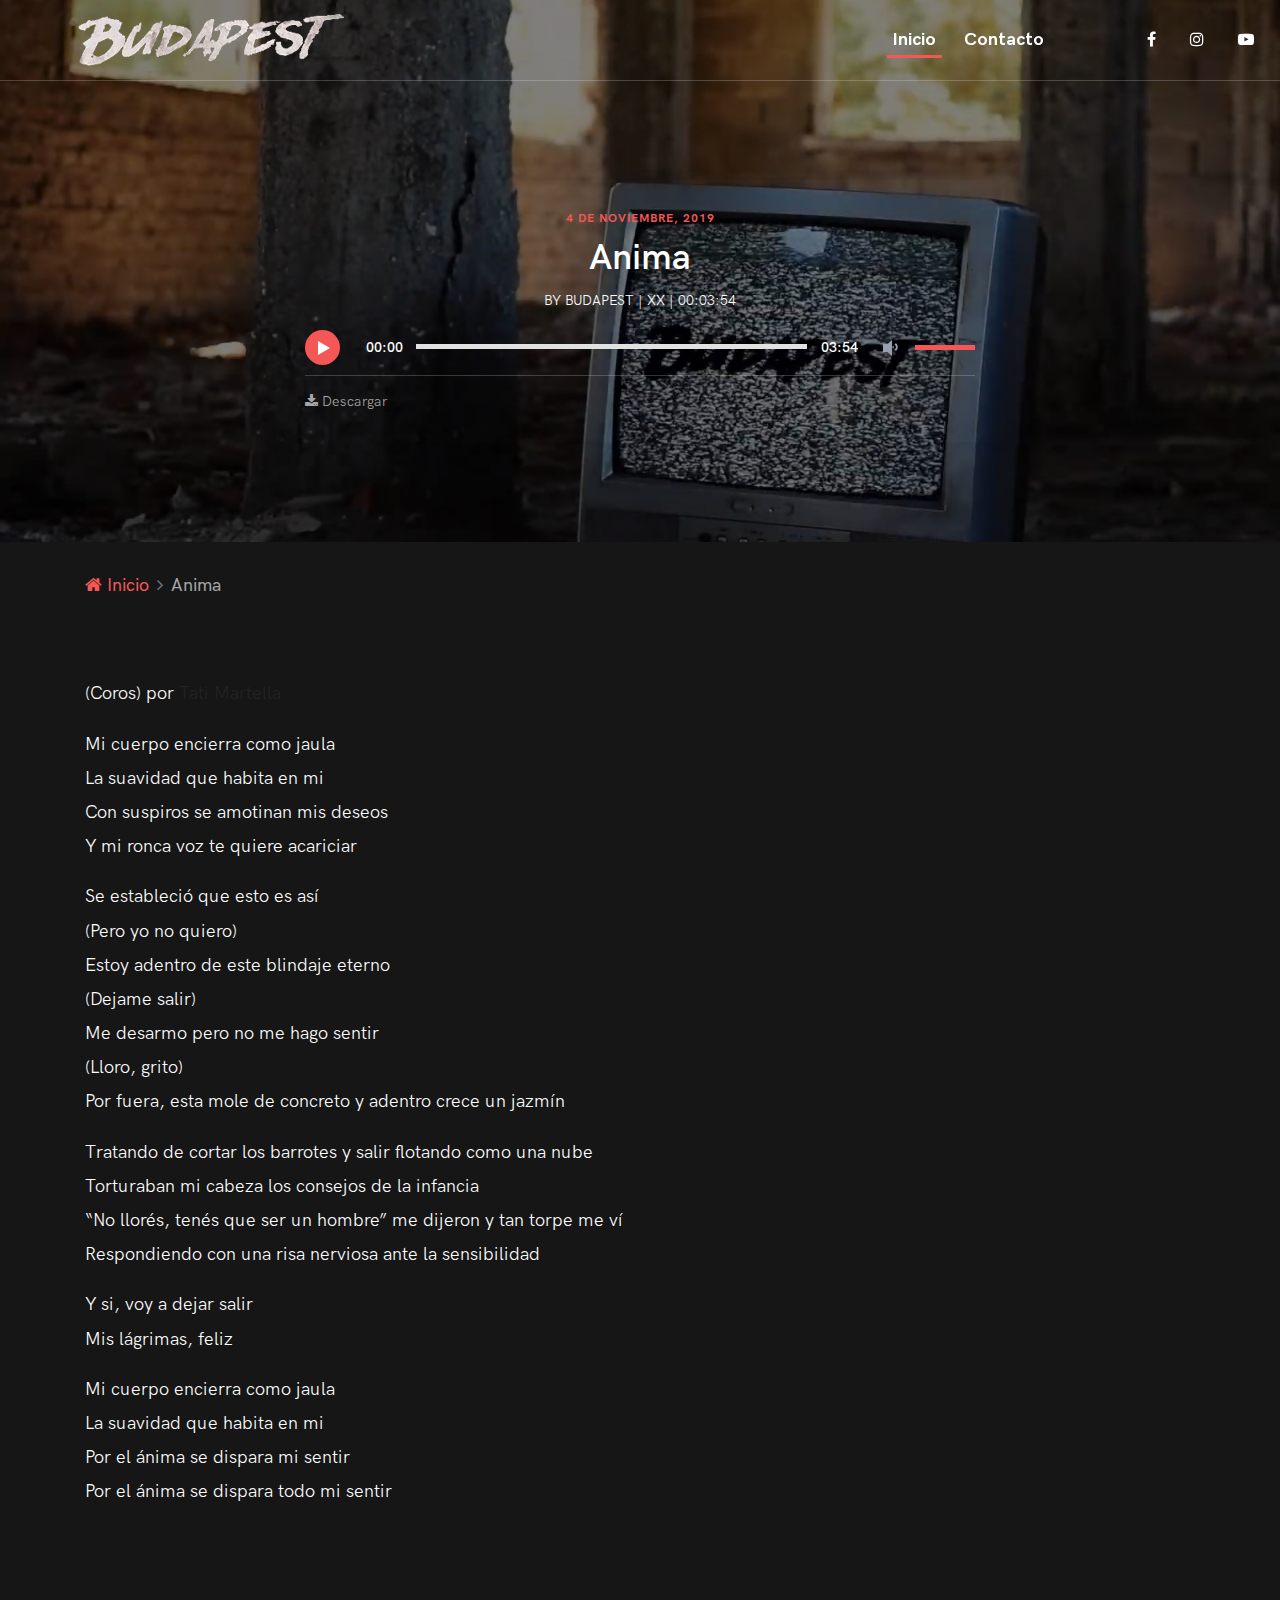
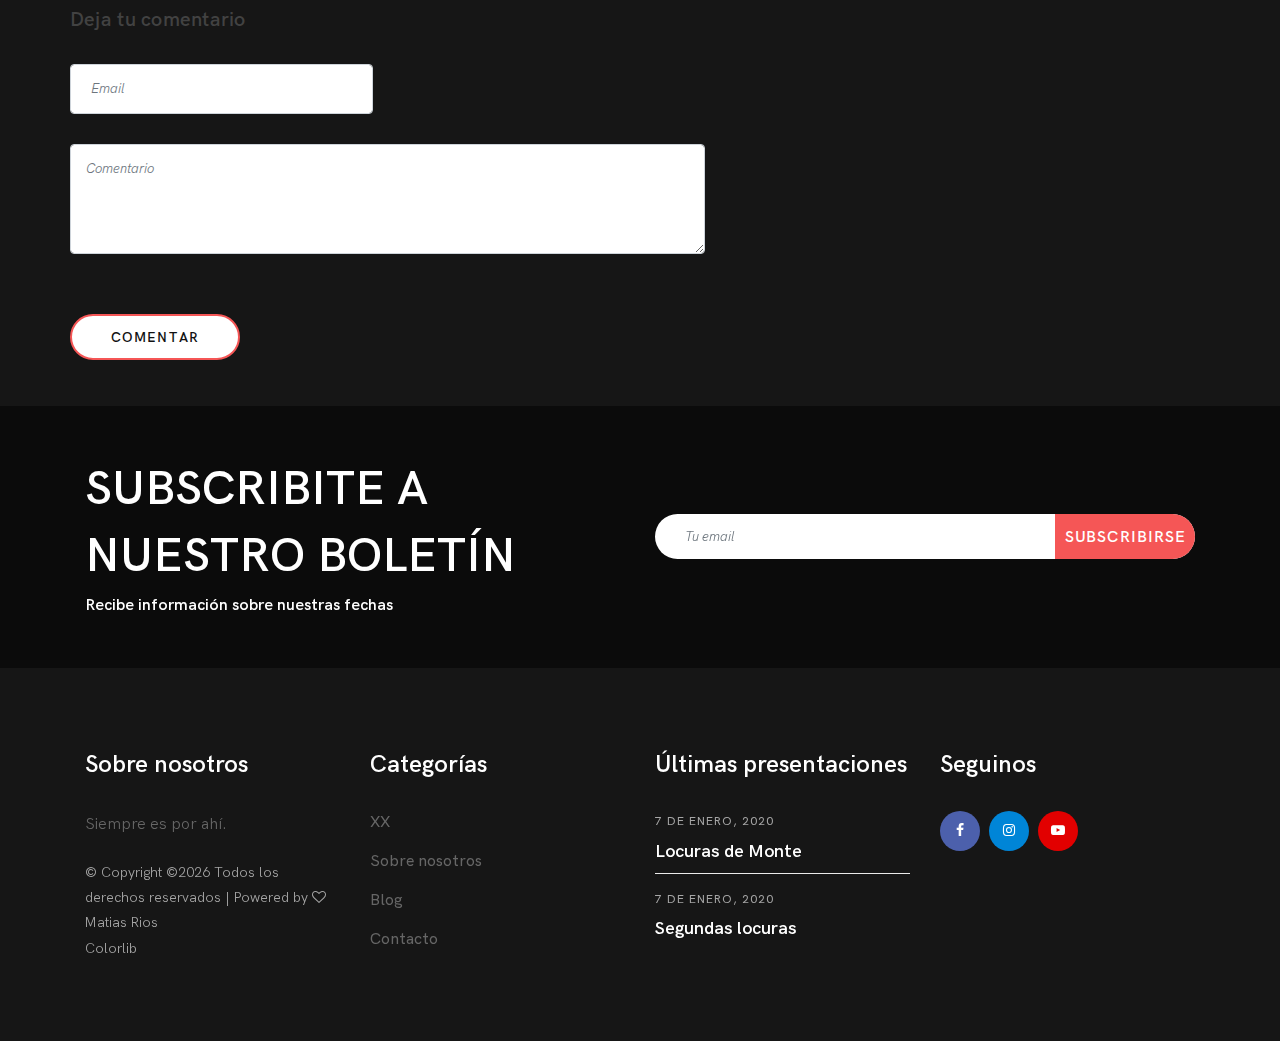
==== commit 68bdce4d: "Update anima.html" ====
--- a/anima.html
+++ b/anima.html
@@ -185,14 +185,15 @@
             <div class="post-details-text">
 			
 			
+			<p>
+			(Coros) por <a href="https://www.instagram.com/canto.tatiana/" target="_blank">Tati Martella</a>
+			</p>
               <p>
 			  
 			 Mi cuerpo encierra como jaula<br>
 La suavidad que habita en mi<br>
 Con suspiros se amotinan mis deseos<br>
 Y mi ronca voz te quiere acariciar<br>
-
-
 
 
 
